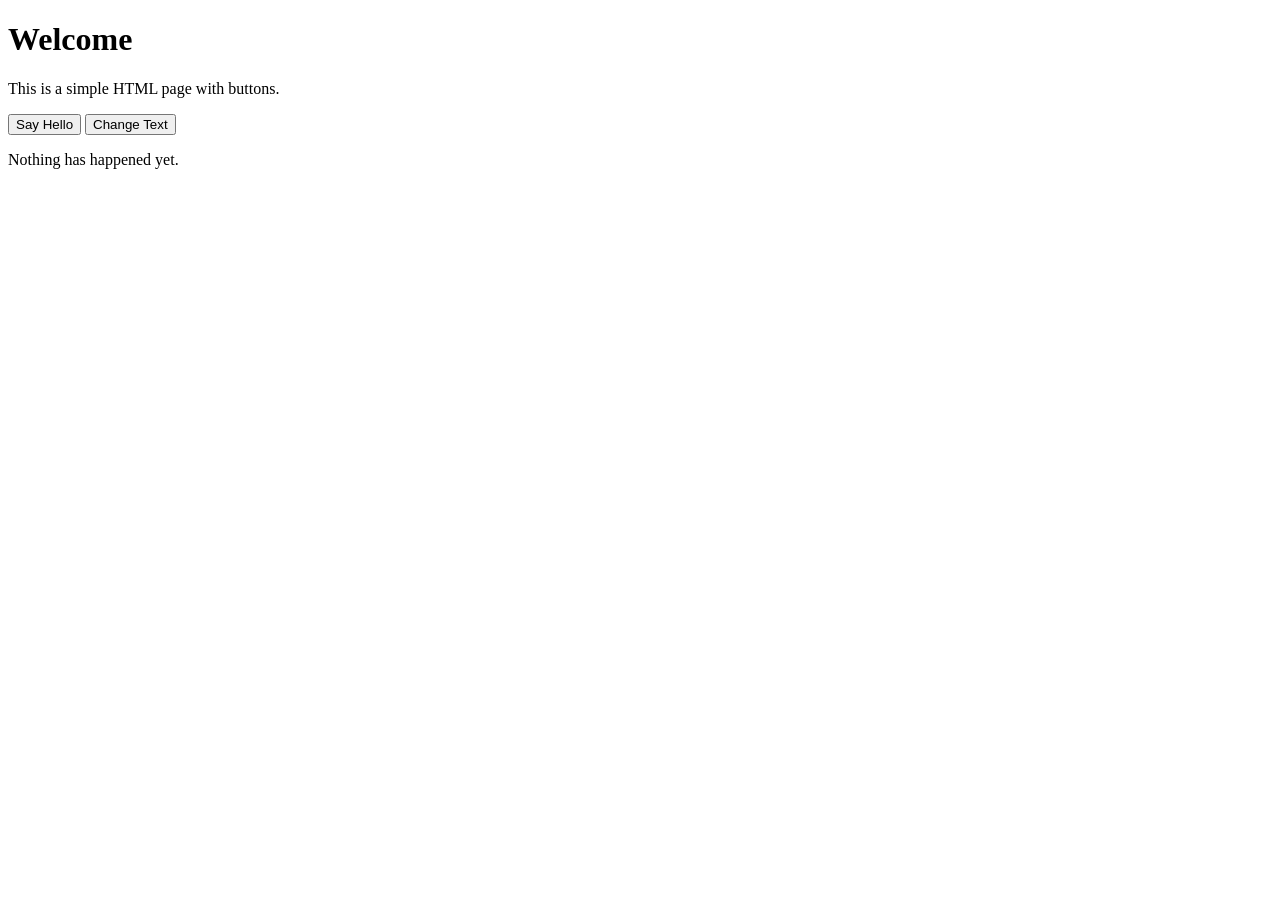
==== index.html @ 4607fc6d "index.html" ====
<!DOCTYPE html>
<html>
<head>
    <title>Simple Page</title>
</head>
<body>

    <h1>Welcome</h1>
    <p>This is a simple HTML page with buttons.</p>

    <button onclick="sayHello()">Say Hello</button>
    <button onclick="changeText()">Change Text</button>

    <p id="message">Nothing has happened yet.</p>

    <script>
        function sayHello() {
            alert("Hello!");
        }

        function changeText() {
            document.getElementById("message").innerText = "The text has changed!";
        }
    </script>

</body>
</html>
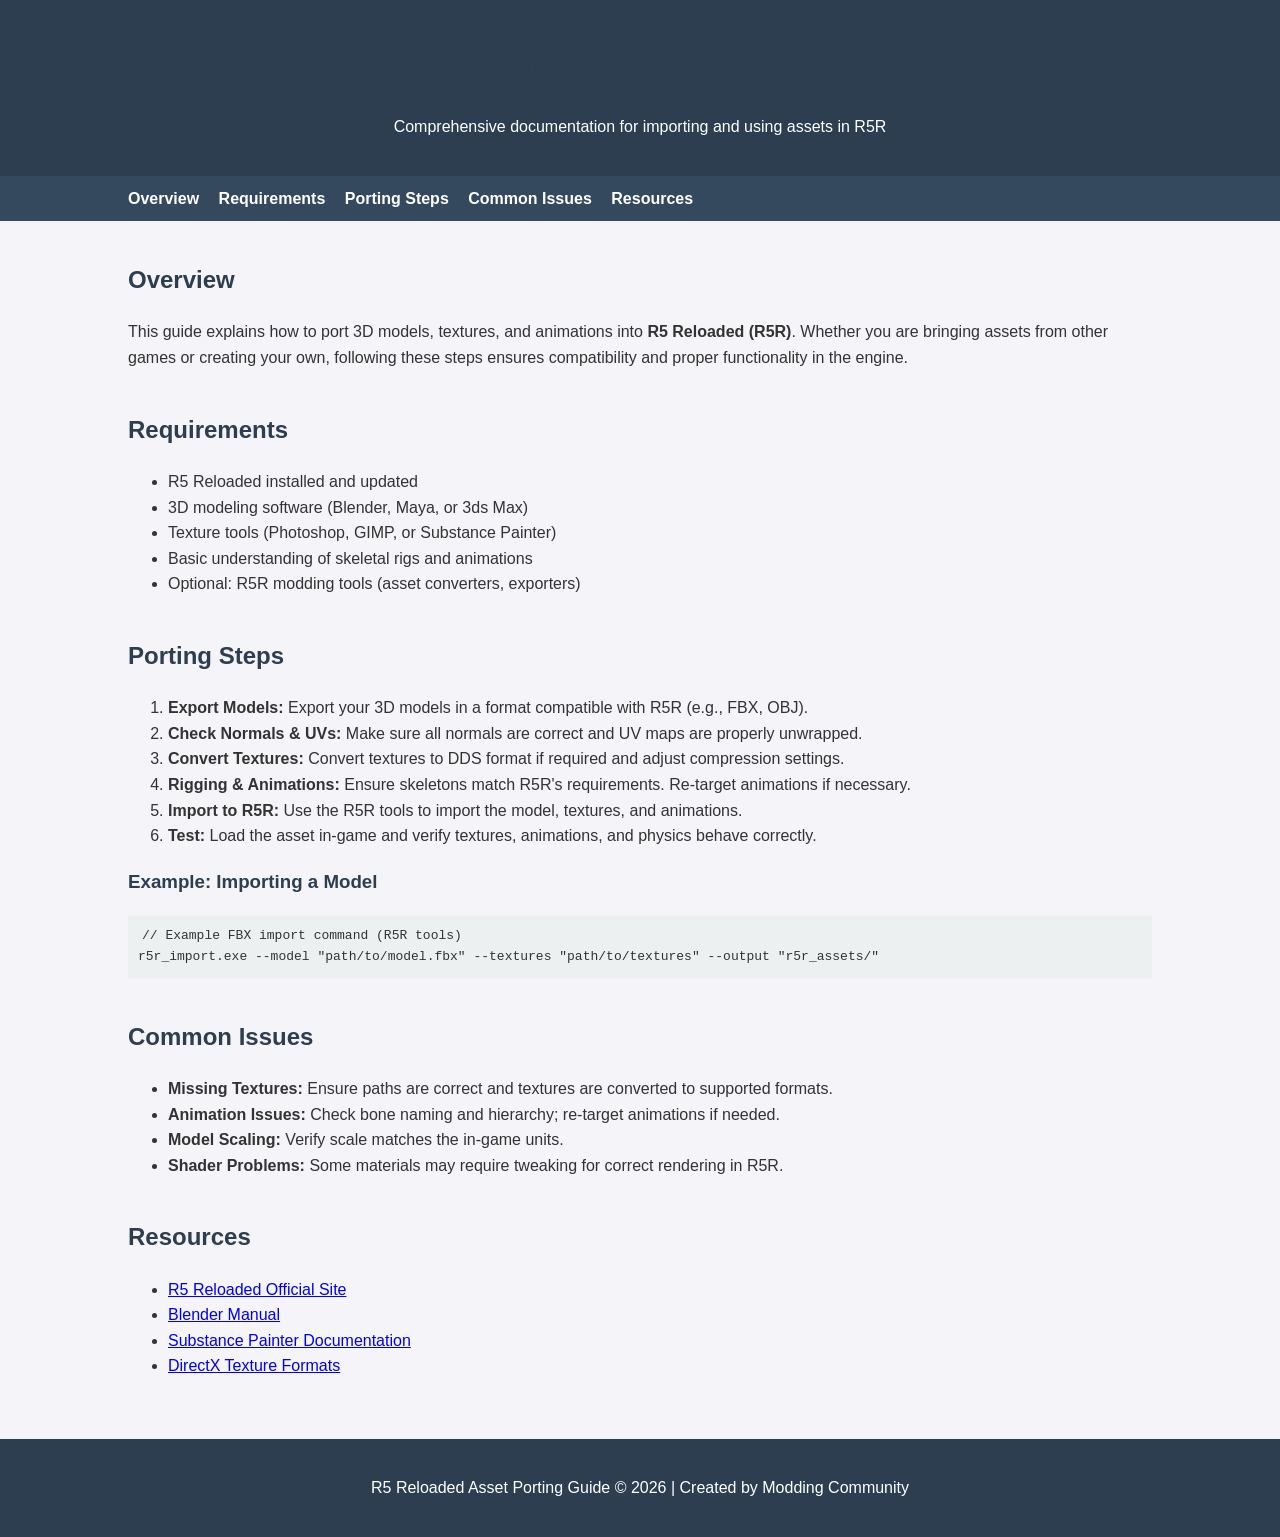
==== commit 3047924d: "Revamp index.html for R5Reloaded documentation" ====
--- a/index.html
+++ b/index.html
@@ -1,27 +1,135 @@
 <!DOCTYPE html>
-<html>
+<html lang="en">
 <head>
-    <title>Simple Page</title>
+    <meta charset="UTF-8">
+    <meta name="viewport" content="width=device-width, initial-scale=1.0">
+    <title>R5 Reloaded Asset Porting Documentation</title>
+    <style>
+        body {
+            font-family: Arial, sans-serif;
+            margin: 0;
+            padding: 0;
+            line-height: 1.6;
+            background-color: #f4f4f9;
+            color: #333;
+        }
+        header {
+            background-color: #2c3e50;
+            color: white;
+            padding: 20px 10%;
+            text-align: center;
+        }
+        nav {
+            background-color: #34495e;
+            padding: 10px 10%;
+        }
+        nav a {
+            color: white;
+            text-decoration: none;
+            margin-right: 15px;
+            font-weight: bold;
+        }
+        nav a:hover {
+            text-decoration: underline;
+        }
+        main {
+            padding: 20px 10%;
+        }
+        section {
+            margin-bottom: 40px;
+        }
+        h1, h2, h3 {
+            color: #2c3e50;
+        }
+        pre {
+            background-color: #ecf0f1;
+            padding: 10px;
+            overflow-x: auto;
+        }
+        code {
+            background-color: #ecf0f1;
+            padding: 2px 4px;
+            border-radius: 3px;
+        }
+        footer {
+            text-align: center;
+            padding: 20px;
+            background-color: #2c3e50;
+            color: white;
+        }
+    </style>
 </head>
 <body>
+    <header>
+        <h1>R5 Reloaded Asset Porting Guide</h1>
+        <p>Comprehensive documentation for importing and using assets in R5R</p>
+    </header>
 
-    <h1>Welcome</h1>
-    <p>This is a simple HTML page with buttons.</p>
+    <nav>
+        <a href="#overview">Overview</a>
+        <a href="#requirements">Requirements</a>
+        <a href="#steps">Porting Steps</a>
+        <a href="#common-issues">Common Issues</a>
+        <a href="#resources">Resources</a>
+    </nav>
 
-    <button onclick="sayHello()">Say Hello</button>
-    <button onclick="changeText()">Change Text</button>
+    <main>
+        <section id="overview">
+            <h2>Overview</h2>
+            <p>This guide explains how to port 3D models, textures, and animations into <strong>R5 Reloaded (R5R)</strong>. Whether you are bringing assets from other games or creating your own, following these steps ensures compatibility and proper functionality in the engine.</p>
+        </section>
 
-    <p id="message">Nothing has happened yet.</p>
+        <section id="requirements">
+            <h2>Requirements</h2>
+            <ul>
+                <li>R5 Reloaded installed and updated</li>
+                <li>3D modeling software (Blender, Maya, or 3ds Max)</li>
+                <li>Texture tools (Photoshop, GIMP, or Substance Painter)</li>
+                <li>Basic understanding of skeletal rigs and animations</li>
+                <li>Optional: R5R modding tools (asset converters, exporters)</li>
+            </ul>
+        </section>
 
-    <script>
-        function sayHello() {
-            alert("Hello!");
-        }
+        <section id="steps">
+            <h2>Porting Steps</h2>
+            <ol>
+                <li><strong>Export Models:</strong> Export your 3D models in a format compatible with R5R (e.g., FBX, OBJ).</li>
+                <li><strong>Check Normals & UVs:</strong> Make sure all normals are correct and UV maps are properly unwrapped.</li>
+                <li><strong>Convert Textures:</strong> Convert textures to DDS format if required and adjust compression settings.</li>
+                <li><strong>Rigging & Animations:</strong> Ensure skeletons match R5R's requirements. Re-target animations if necessary.</li>
+                <li><strong>Import to R5R:</strong> Use the R5R tools to import the model, textures, and animations.</li>
+                <li><strong>Test:</strong> Load the asset in-game and verify textures, animations, and physics behave correctly.</li>
+            </ol>
 
-        function changeText() {
-            document.getElementById("message").innerText = "The text has changed!";
-        }
-    </script>
+            <h3>Example: Importing a Model</h3>
+            <pre><code>// Example FBX import command (R5R tools)
+r5r_import.exe --model "path/to/model.fbx" --textures "path/to/textures" --output "r5r_assets/"
+</code></pre>
+        </section>
 
+        <section id="common-issues">
+            <h2>Common Issues</h2>
+            <ul>
+                <li><strong>Missing Textures:</strong> Ensure paths are correct and textures are converted to supported formats.</li>
+                <li><strong>Animation Issues:</strong> Check bone naming and hierarchy; re-target animations if needed.</li>
+                <li><strong>Model Scaling:</strong> Verify scale matches the in-game units.</li>
+                <li><strong>Shader Problems:</strong> Some materials may require tweaking for correct rendering in R5R.</li>
+            </ul>
+        </section>
+
+        <section id="resources">
+            <h2>Resources</h2>
+            <ul>
+                <li><a href="https://r5reloaded.com" target="_blank">R5 Reloaded Official Site</a></li>
+                <li><a href="https://docs.blender.org/manual/en/latest/" target="_blank">Blender Manual</a></li>
+                <li><a href="https://docs.substance3d.com/" target="_blank">Substance Painter Documentation</a></li>
+                <li><a href="https://docs.microsoft.com/en-us/windows/win32/direct3d11/d3d11-textures" target="_blank">DirectX Texture Formats</a></li>
+            </ul>
+        </section>
+    </main>
+
+    <footer>
+        <p>R5 Reloaded Asset Porting Guide &copy; 2026 | Created by Modding Community</p>
+    </footer>
 </body>
-</html>+</html>
